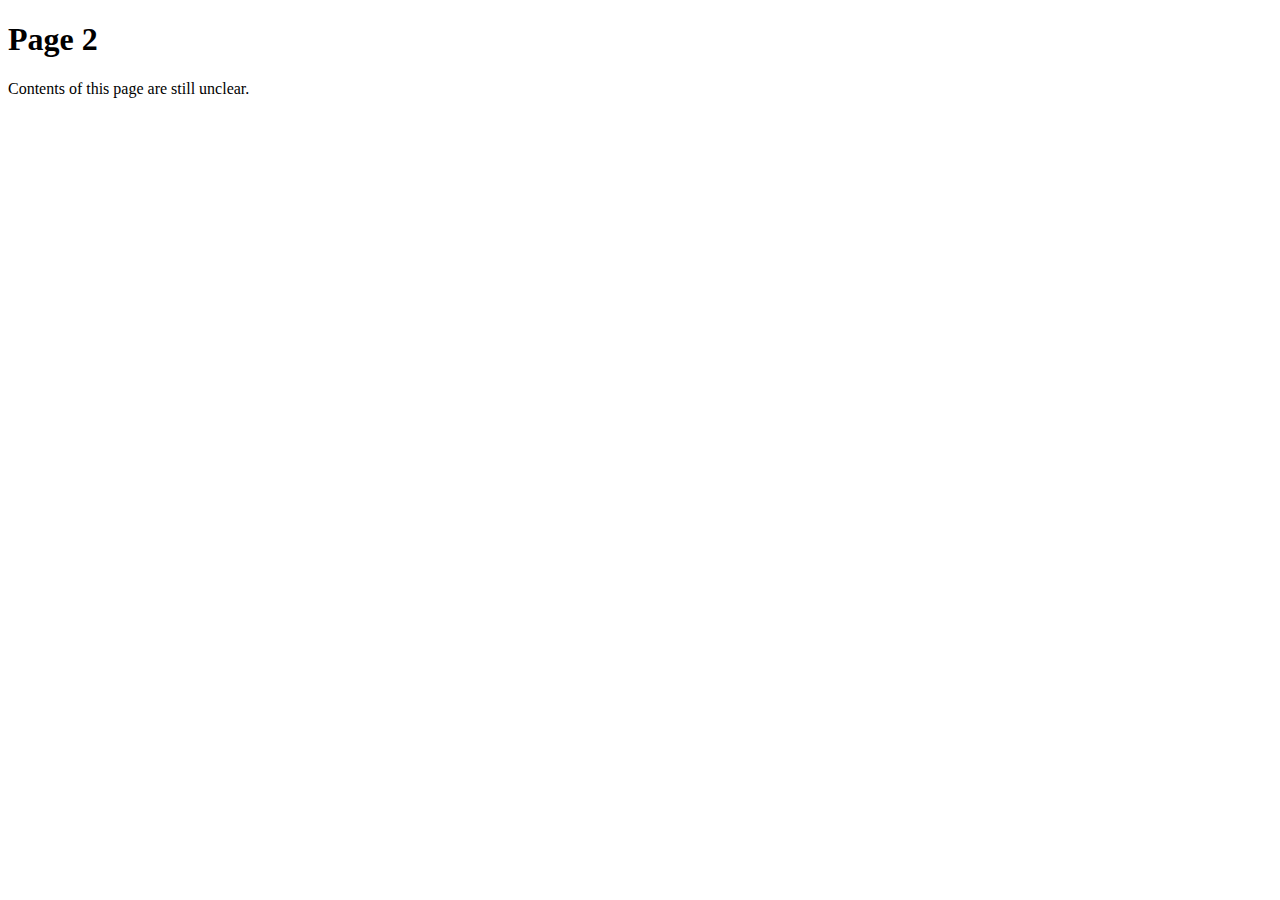
==== webpage2.html @ 99117901 "add webpage2.html" ====
<!DOCTYPE html>
<html lang="en">
<head>
  <meta charset="UTF-8">
  <meta http-equiv="X-UA-Compatible" content="IE=edge">
  <meta name="viewport" content="width=device-width, initial-scale=1.0">
  <title>Page 2</title>
</head>
<body>
  <h1>Page 2</h1>
  <p>Contents of this page are still unclear.</p>
</body>
</html>
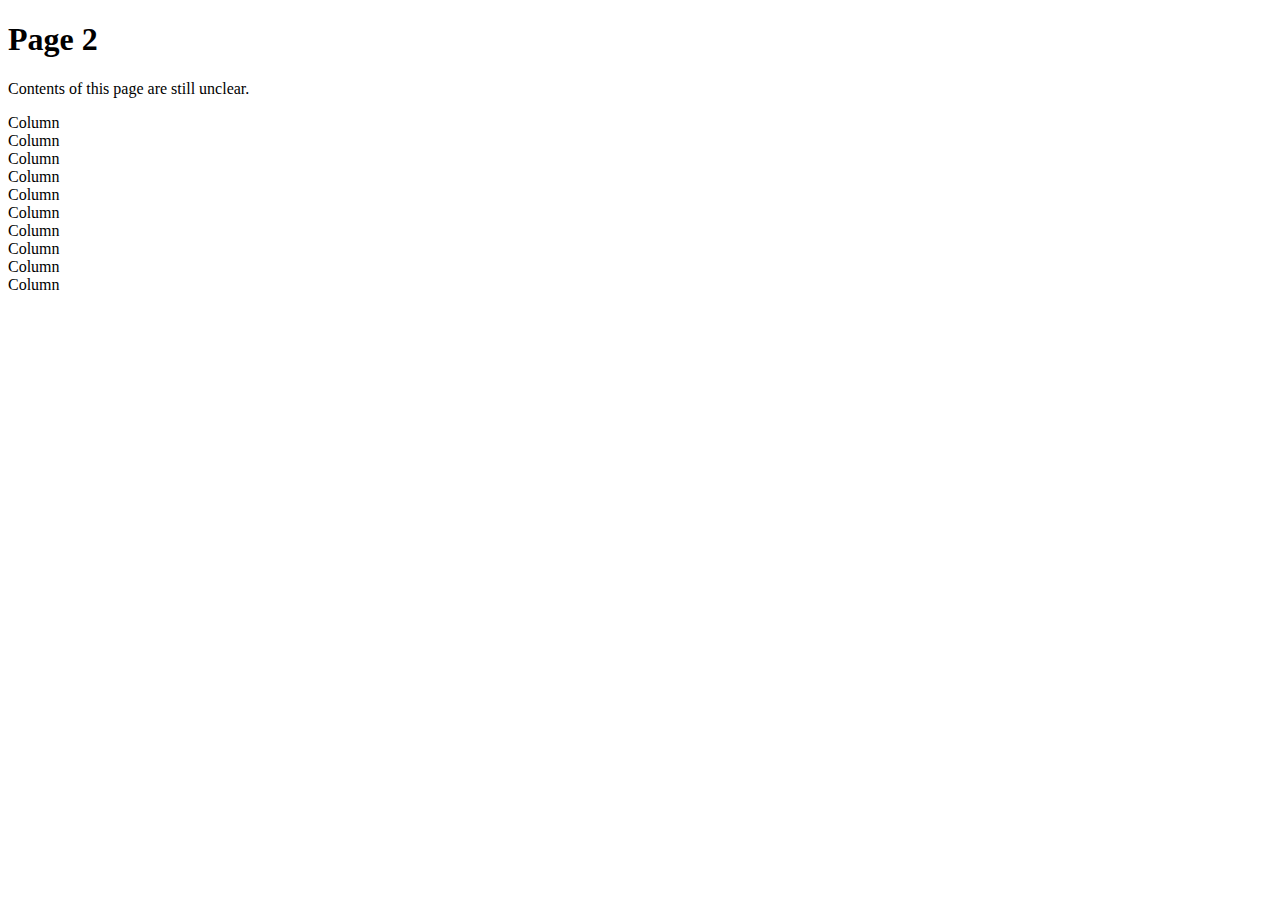
==== commit f3204fbe: "add BootStrap to webpage2.html" ====
--- a/webpage2.html
+++ b/webpage2.html
@@ -1,13 +1,68 @@
 <!DOCTYPE html>
 <html lang="en">
+
 <head>
+  <link href="https://cdn.jsdelivr.net/npm/bootstrap@5.1.3/dist/css/bootstrap.min.css" rel="stylesheet"
+    integrity="sha384-1BmE4kWBq78iYhFldvKuhfTAU6auU8tT94WrHftjDbrCEXSU1oBoqyl2QvZ6jIW3" crossorigin="anonymous">
+
   <meta charset="UTF-8">
   <meta http-equiv="X-UA-Compatible" content="IE=edge">
   <meta name="viewport" content="width=device-width, initial-scale=1.0">
   <title>Page 2</title>
 </head>
+
 <body>
-  <h1>Page 2</h1>
-  <p>Contents of this page are still unclear.</p>
+  <div class="container">
+    <h1>Page 2</h1>
+    <p>Contents of this page are still unclear.</p>
+    <div class="container">
+
+      <div class="card">
+        <div class="card-body">
+          <div class="row">
+            <div class="col">
+              Column
+            </div>
+            <div class="col">
+              Column
+            </div>
+            <div class="col">
+              Column
+            </div>
+            <div class="col">
+              Column
+            </div>
+            <div class="col">
+              Column
+            </div>
+          </div>
+        </div>
+      </div>
+
+      <div class="card">
+        <div class="card-body">
+          <div class="row">
+            <div class="col">
+              Column
+            </div>
+            <div class="col">
+              Column
+            </div>
+            <div class="col">
+              Column
+            </div>
+            <div class="col">
+              Column
+            </div>
+            <div class="col">
+              Column
+            </div>
+          </div>
+        </div>
+      </div>
+
+    </div>
+
 </body>
+
 </html>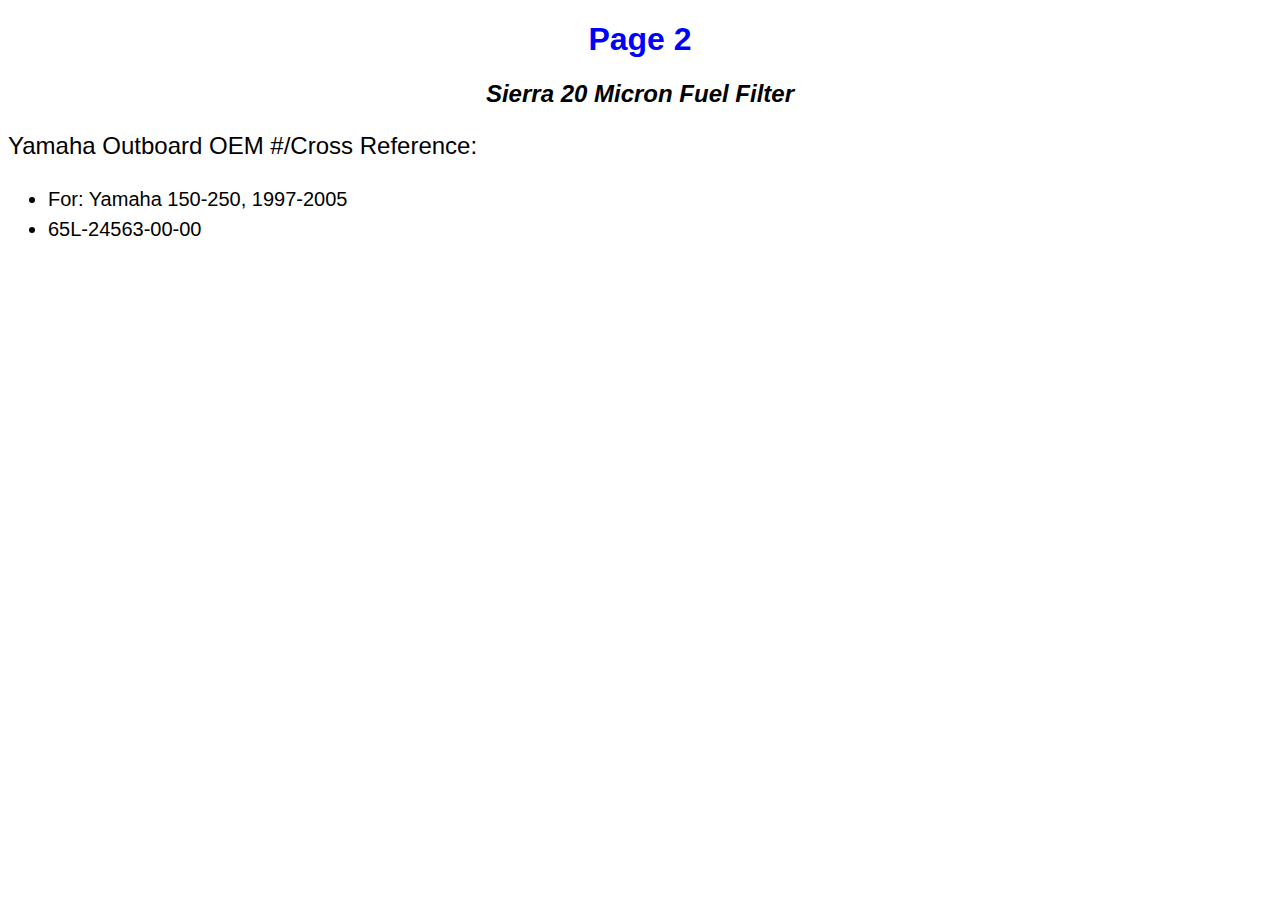
==== commit ae191b40: "add basic CSS" ====
--- a/webpage2.html
+++ b/webpage2.html
@@ -2,66 +2,22 @@
 <html lang="en">
 
 <head>
-  <link href="https://cdn.jsdelivr.net/npm/bootstrap@5.1.3/dist/css/bootstrap.min.css" rel="stylesheet"
-    integrity="sha384-1BmE4kWBq78iYhFldvKuhfTAU6auU8tT94WrHftjDbrCEXSU1oBoqyl2QvZ6jIW3" crossorigin="anonymous">
-
+  <link href="css/styles.css" rel="stylesheet" type="text/css">
   <meta charset="UTF-8">
   <meta http-equiv="X-UA-Compatible" content="IE=edge">
   <meta name="viewport" content="width=device-width, initial-scale=1.0">
-  <title>Page 2</title>
+  <title>Pg 2</title>
 </head>
 
 <body>
-  <div class="container">
-    <h1>Page 2</h1>
-    <p>Contents of this page are still unclear.</p>
-    <div class="container">
-
-      <div class="card">
-        <div class="card-body">
-          <div class="row">
-            <div class="col">
-              Column
-            </div>
-            <div class="col">
-              Column
-            </div>
-            <div class="col">
-              Column
-            </div>
-            <div class="col">
-              Column
-            </div>
-            <div class="col">
-              Column
-            </div>
-          </div>
-        </div>
-      </div>
-
-      <div class="card">
-        <div class="card-body">
-          <div class="row">
-            <div class="col">
-              Column
-            </div>
-            <div class="col">
-              Column
-            </div>
-            <div class="col">
-              Column
-            </div>
-            <div class="col">
-              Column
-            </div>
-            <div class="col">
-              Column
-            </div>
-          </div>
-        </div>
-      </div>
-
-    </div>
+  <h1>Page 2</h1>
+  <!--SIE18-7517  FUEL FILTER YAMAHA-->
+  <h2>Sierra 20 Micron Fuel Filter</h2>
+  <p>Yamaha Outboard OEM #/Cross Reference:</p>
+  <ul>
+    <li>For: Yamaha 150-250, 1997-2005</li>
+    <li>65L-24563-00-00</li>
+  </ul>
 
 </body>
 
--- a/css/styles.css
+++ b/css/styles.css
@@ -0,0 +1,26 @@
+/* CSS Stylesheet */
+
+body {
+  font-family: Arial, Helvetica, sans-serif;
+}
+
+h1 {
+  color: blue;
+  text-align: center;
+}
+
+
+
+h2 {
+  font-style: italic;
+  text-align: center;
+}
+
+p {
+  font-size: 24px;
+}
+
+ul {
+  font-size: 20px;
+  line-height: 30px;
+}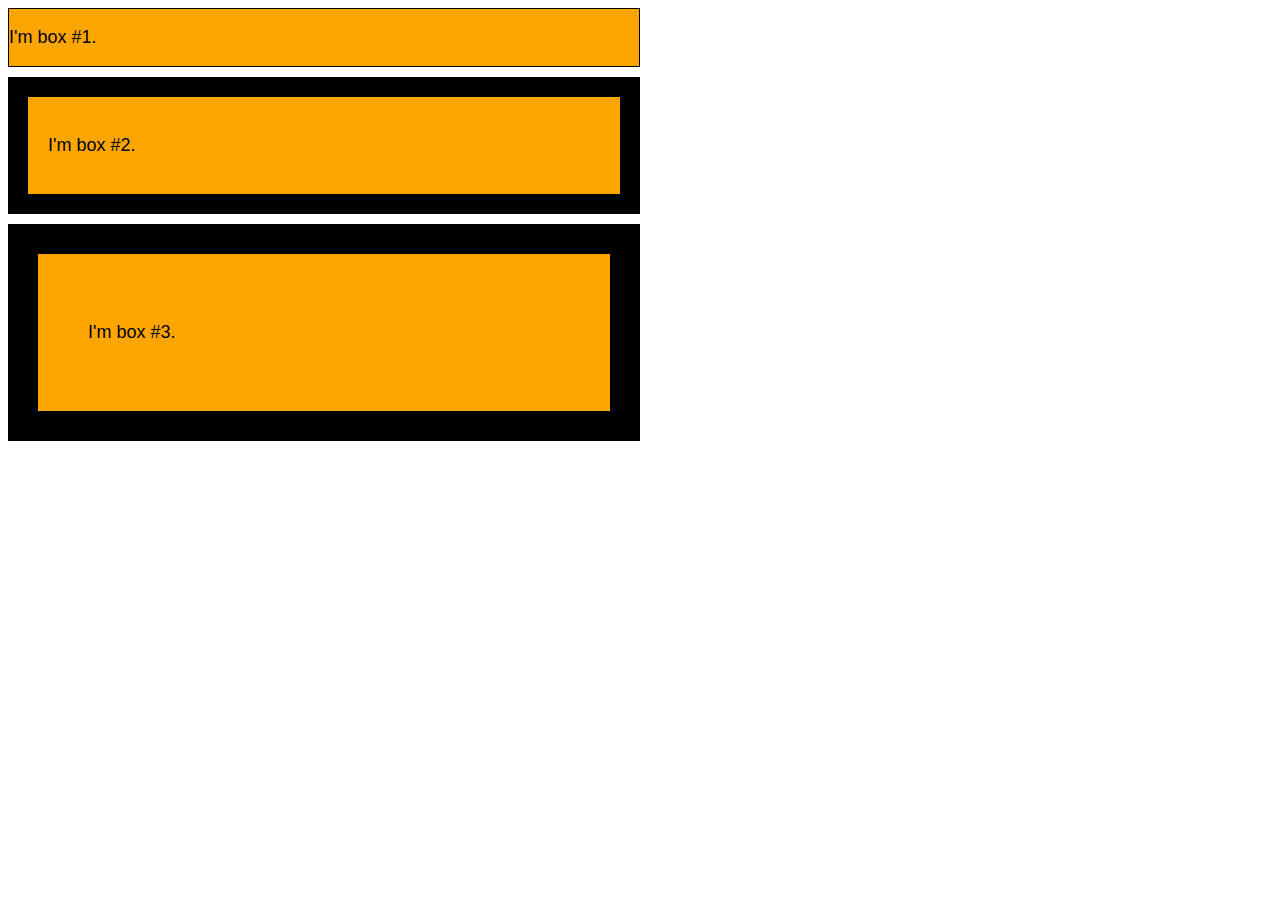
==== commit 7e8c0af0: "playing around with box model and float" ====
--- a/webpage2.html
+++ b/webpage2.html
@@ -2,7 +2,7 @@
 <html lang="en">
 
 <head>
-  <link href="css/styles.css" rel="stylesheet" type="text/css">
+  <link href="css/styles.css" rel="stylesheet" type="text/css" media="all">
   <meta charset="UTF-8">
   <meta http-equiv="X-UA-Compatible" content="IE=edge">
   <meta name="viewport" content="width=device-width, initial-scale=1.0">
@@ -10,15 +10,9 @@
 </head>
 
 <body>
-  <h1>Page 2</h1>
-  <!--SIE18-7517  FUEL FILTER YAMAHA-->
-  <h2>Sierra 20 Micron Fuel Filter</h2>
-  <p>Yamaha Outboard OEM #/Cross Reference:</p>
-  <ul>
-    <li>For: Yamaha 150-250, 1997-2005</li>
-    <li>65L-24563-00-00</li>
-  </ul>
-
+  <div class="box1"><p>I'm box #1.</p></div>
+  <div class="box2"><p>I'm box #2.</p></div>
+  <div class="box3"><p>I'm box #3.</p></div>
 </body>
 
 </html>--- a/css/styles.css
+++ b/css/styles.css
@@ -9,18 +9,85 @@
   text-align: center;
 }
 
-
-
 h2 {
   font-style: italic;
   text-align: center;
 }
 
-p {
-  font-size: 24px;
-}
-
 ul {
   font-size: 20px;
   line-height: 30px;
+}
+
+p {
+  font-size: 18px;
+}
+
+p.intro {
+  width: 50%;
+  font-style: italic;
+}
+
+p.author {
+  width: 75%;
+  font-style: italic;
+  font-weight: bold;
+}
+
+.important {
+  color: red;
+}
+
+img {
+  float: left;
+  margin: 10px;
+}
+
+.sidebar {
+  width: 30%;
+  float: right;
+  background-color: yellow;
+  padding: 10px;
+}
+
+.column {
+  width: 300px;
+  float: left;
+  margin: 20px;
+}
+
+.my-class {
+  margin: 12px;
+  border: 2px solid green;
+  padding: 4px;
+  background-color: orange;
+}
+
+.box1 {
+  width: 50%;
+  border: solid black;
+  border-width: 1px;
+  background-color: orange;
+  margin-bottom: 10px;
+  box-sizing: border-box;
+}
+
+.box2 {
+  width: 50%;
+  padding: 20px;
+  border: solid black;
+  border-width: 20px;
+  background-color: orange;
+  margin-bottom: 10px;
+  box-sizing: border-box;
+}
+
+.box3 {
+  width: 50%;
+  padding: 50px;
+  border: solid black;
+  border-width: 30px;
+  background-color: orange;
+  margin-bottom: 10px;
+  box-sizing: border-box;
 }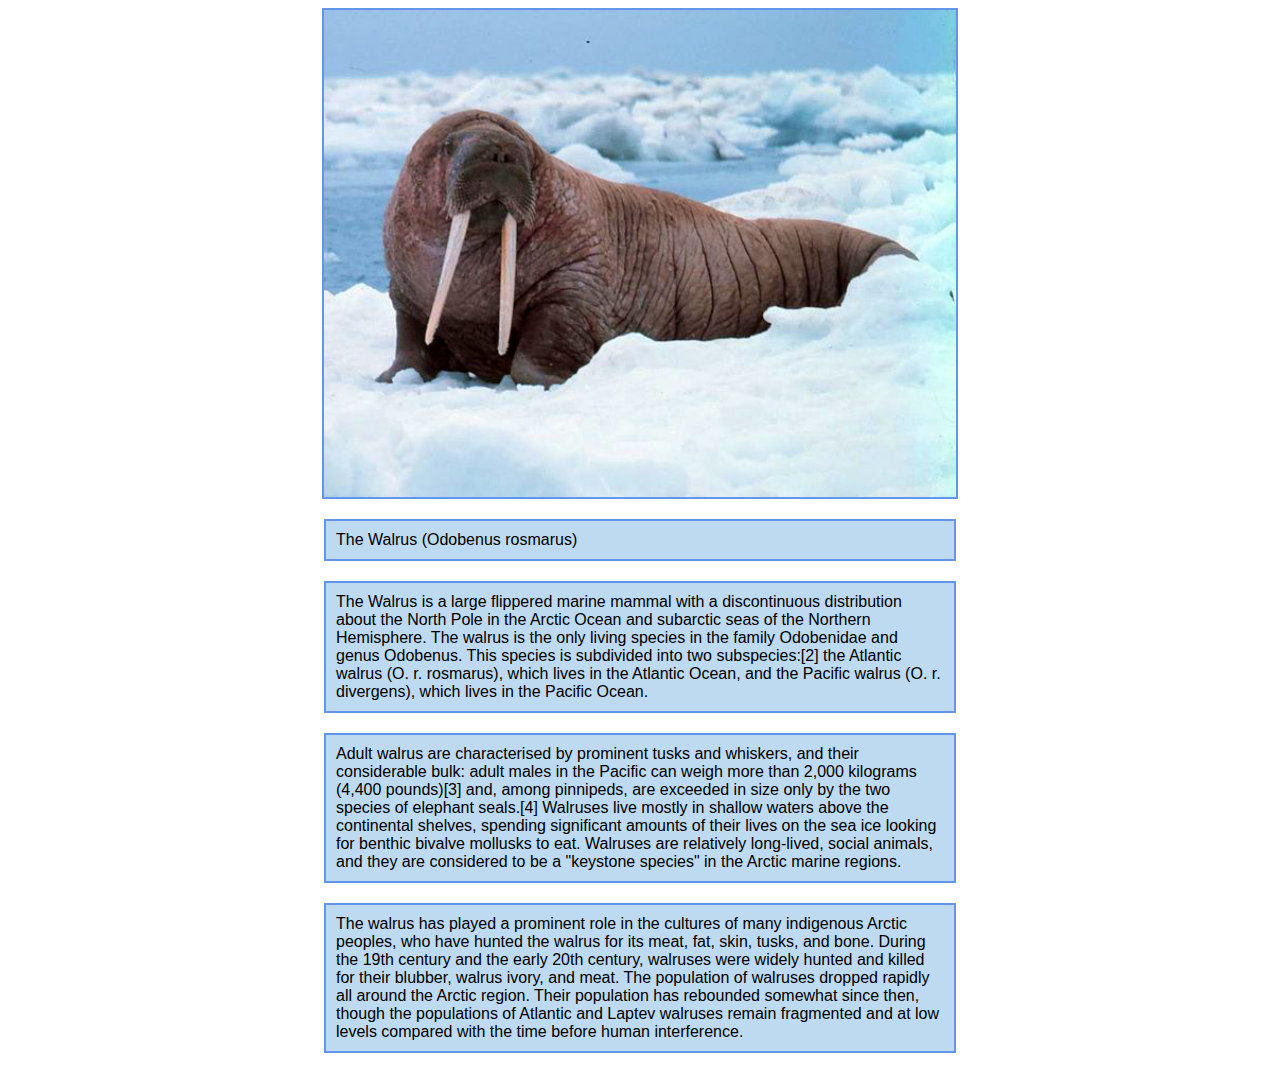
==== commit 38463b68: "more CSS: box-sizing, display:block; and content" ====
--- a/webpage2.html
+++ b/webpage2.html
@@ -10,9 +10,13 @@
 </head>
 
 <body>
-  <div class="box1"><p>I'm box #1.</p></div>
-  <div class="box2"><p>I'm box #2.</p></div>
-  <div class="box3"><p>I'm box #3.</p></div>
+  <img src="images/walrus.jpg" class="centered-image">
+  <span class="my-class">The Walrus (Odobenus rosmarus)</span>
+  <div class="my-class"> The Walrus is a large flippered marine mammal with a discontinuous distribution about the North Pole in the Arctic Ocean and subarctic seas of the Northern Hemisphere. The walrus is the only living species in the family Odobenidae and genus Odobenus. This species is subdivided into two subspecies:[2] the Atlantic walrus (O. r. rosmarus), which lives in the Atlantic Ocean, and the Pacific walrus (O. r. divergens), which lives in the Pacific Ocean.</div>
+
+  <div class="my-class">Adult walrus are characterised by prominent tusks and whiskers, and their considerable bulk: adult males in the Pacific can weigh more than 2,000 kilograms (4,400 pounds)[3] and, among pinnipeds, are exceeded in size only by the two species of elephant seals.[4] Walruses live mostly in shallow waters above the continental shelves, spending significant amounts of their lives on the sea ice looking for benthic bivalve mollusks to eat. Walruses are relatively long-lived, social animals, and they are considered to be a "keystone species" in the Arctic marine regions.</div>
+
+  <div class="my-class">The walrus has played a prominent role in the cultures of many indigenous Arctic peoples, who have hunted the walrus for its meat, fat, skin, tusks, and bone. During the 19th century and the early 20th century, walruses were widely hunted and killed for their blubber, walrus ivory, and meat. The population of walruses dropped rapidly all around the Arctic region. Their population has rebounded somewhat since then, though the populations of Atlantic and Laptev walruses remain fragmented and at low levels compared with the time before human interference.</div>
 </body>
 
 </html>--- a/css/styles.css
+++ b/css/styles.css
@@ -38,10 +38,10 @@
   color: red;
 }
 
-img {
+/* img {
   float: left;
   margin: 10px;
-}
+} */
 
 .sidebar {
   width: 30%;
@@ -57,10 +57,23 @@
 }
 
 .my-class {
-  margin: 12px;
-  border: 2px solid green;
-  padding: 4px;
-  background-color: orange;
+  border: 2px solid cornflowerblue;
+  padding: 10px;
+  background-color: #bedaf0;
+  display: block;
+  margin: auto;
+  margin-top: 20px;
+  margin-bottom: 20px;
+  width: 50%;
+  box-sizing: border-box;
+}
+
+.centered-image {
+  border: 2px solid cornflowerblue;
+  margin: auto;
+  width: 50%;
+  height: auto;
+  display: block;
 }
 
 .box1 {
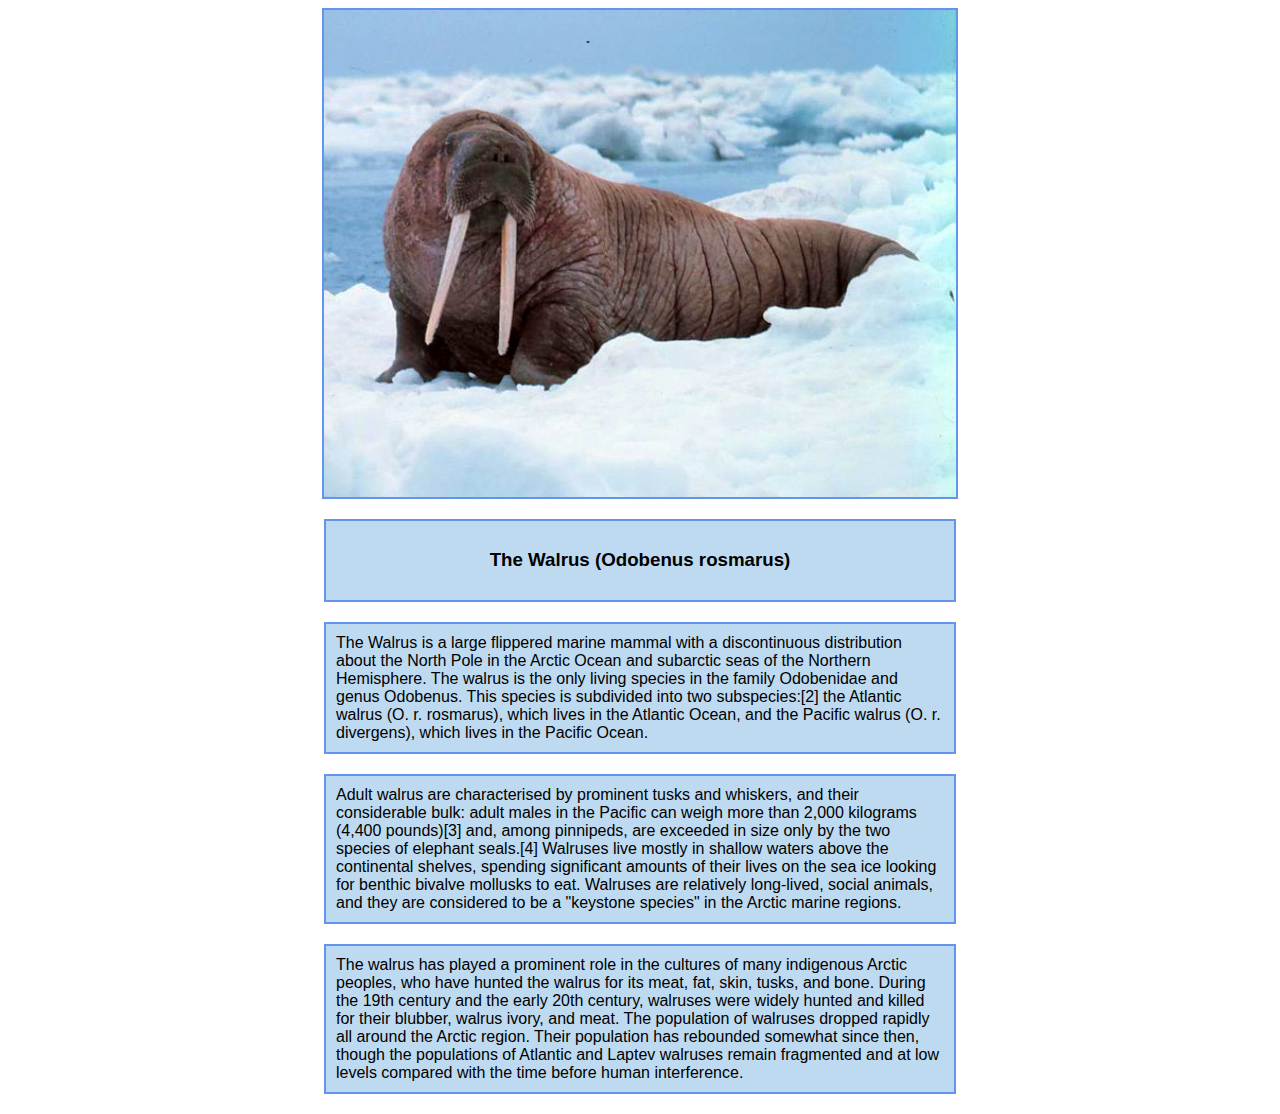
==== commit c04f3ae5: "more CSS (^_^)" ====
--- a/webpage2.html
+++ b/webpage2.html
@@ -11,7 +11,7 @@
 
 <body>
   <img src="images/walrus.jpg" class="centered-image">
-  <span class="my-class">The Walrus (Odobenus rosmarus)</span>
+  <span class="my-class"><h3>The Walrus (Odobenus rosmarus)</h3></span>
   <div class="my-class"> The Walrus is a large flippered marine mammal with a discontinuous distribution about the North Pole in the Arctic Ocean and subarctic seas of the Northern Hemisphere. The walrus is the only living species in the family Odobenidae and genus Odobenus. This species is subdivided into two subspecies:[2] the Atlantic walrus (O. r. rosmarus), which lives in the Atlantic Ocean, and the Pacific walrus (O. r. divergens), which lives in the Pacific Ocean.</div>
 
   <div class="my-class">Adult walrus are characterised by prominent tusks and whiskers, and their considerable bulk: adult males in the Pacific can weigh more than 2,000 kilograms (4,400 pounds)[3] and, among pinnipeds, are exceeded in size only by the two species of elephant seals.[4] Walruses live mostly in shallow waters above the continental shelves, spending significant amounts of their lives on the sea ice looking for benthic bivalve mollusks to eat. Walruses are relatively long-lived, social animals, and they are considered to be a "keystone species" in the Arctic marine regions.</div>
--- a/css/styles.css
+++ b/css/styles.css
@@ -14,6 +14,9 @@
   text-align: center;
 }
 
+h3 {
+  text-align: center;
+}
 ul {
   font-size: 20px;
   line-height: 30px;
